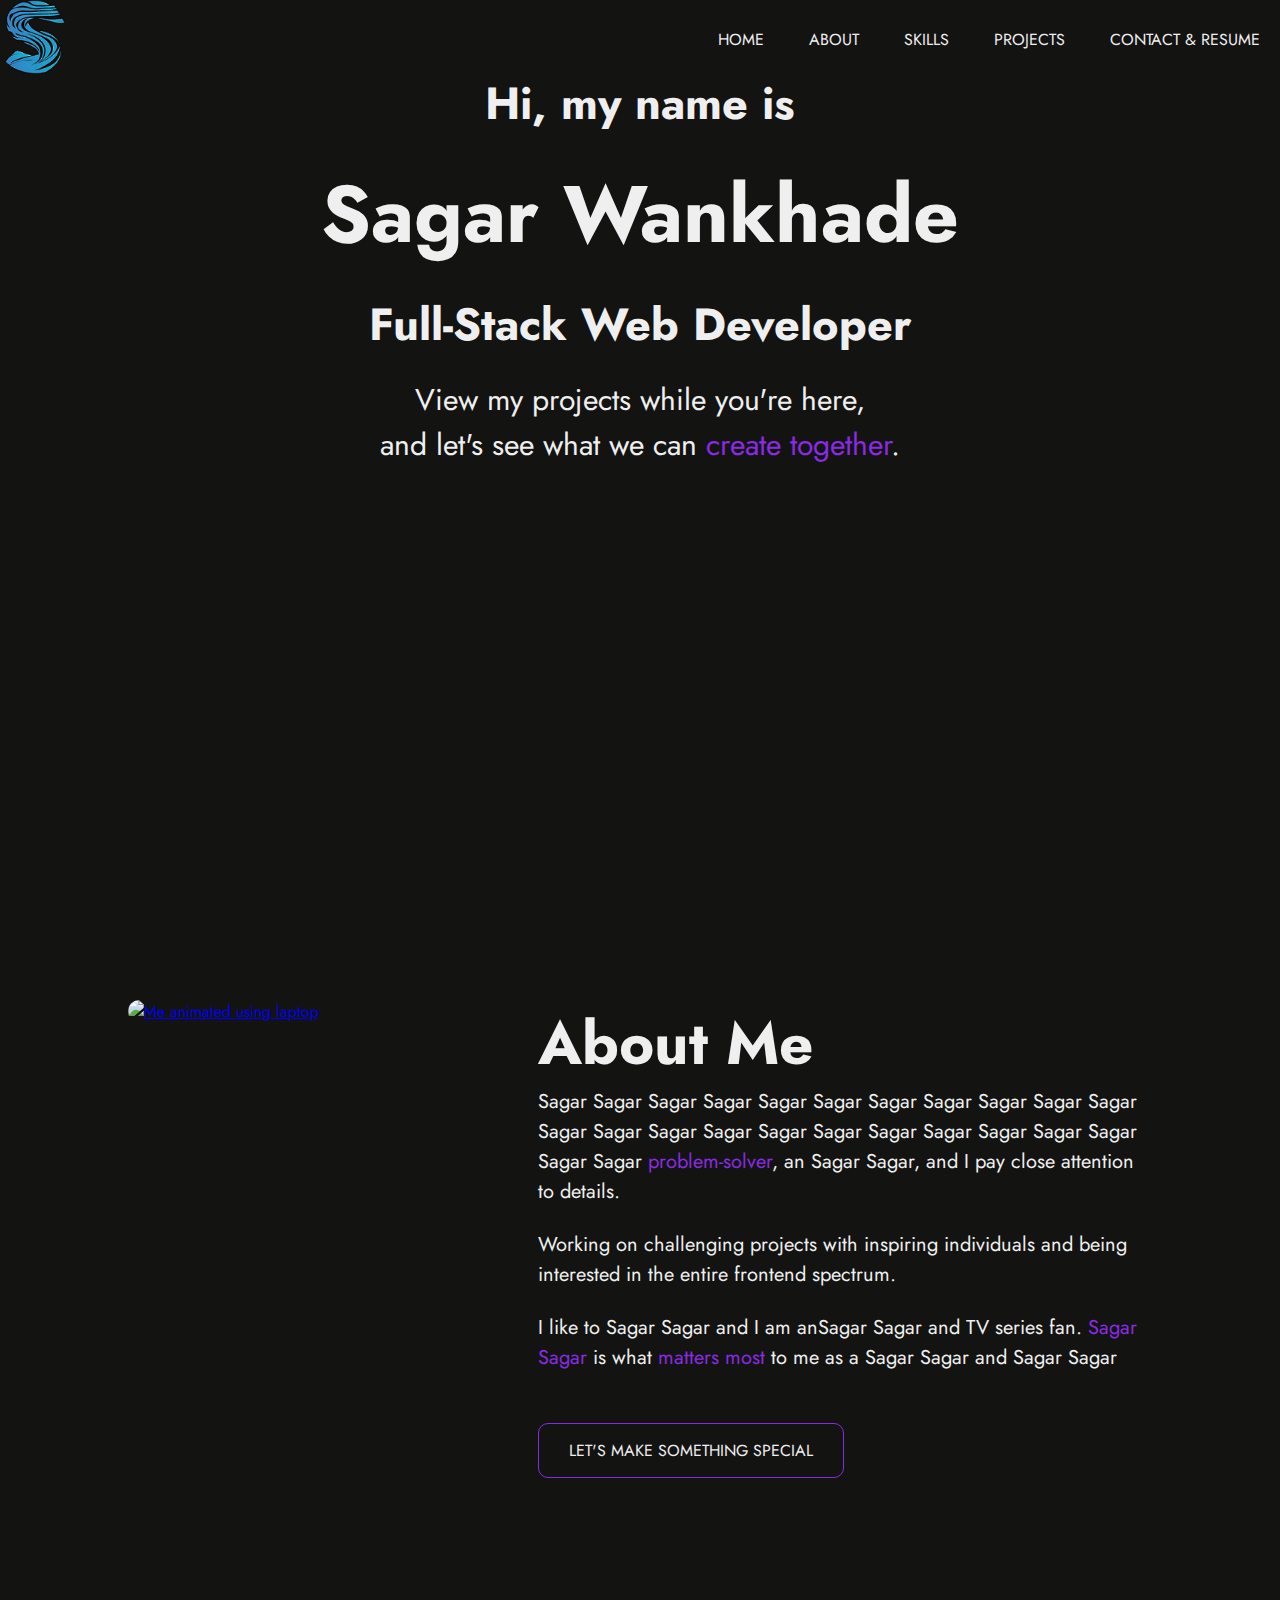
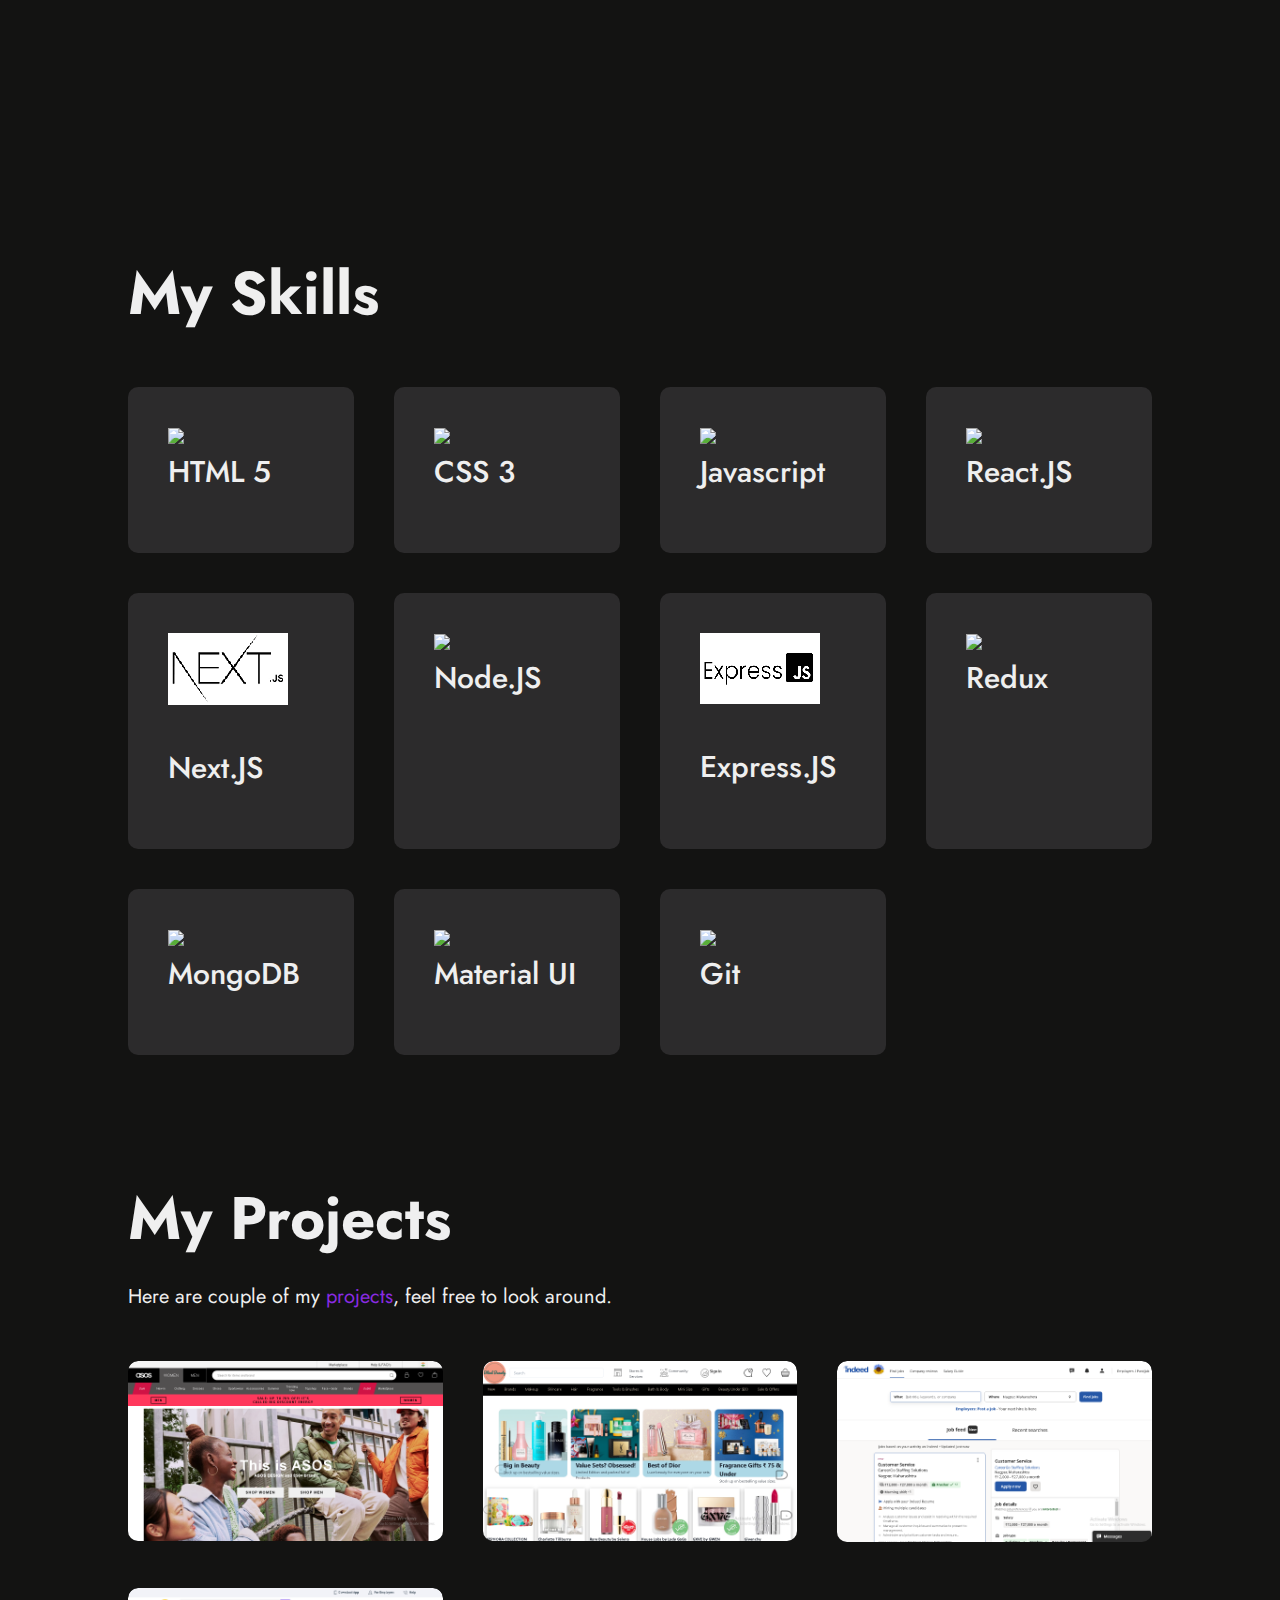
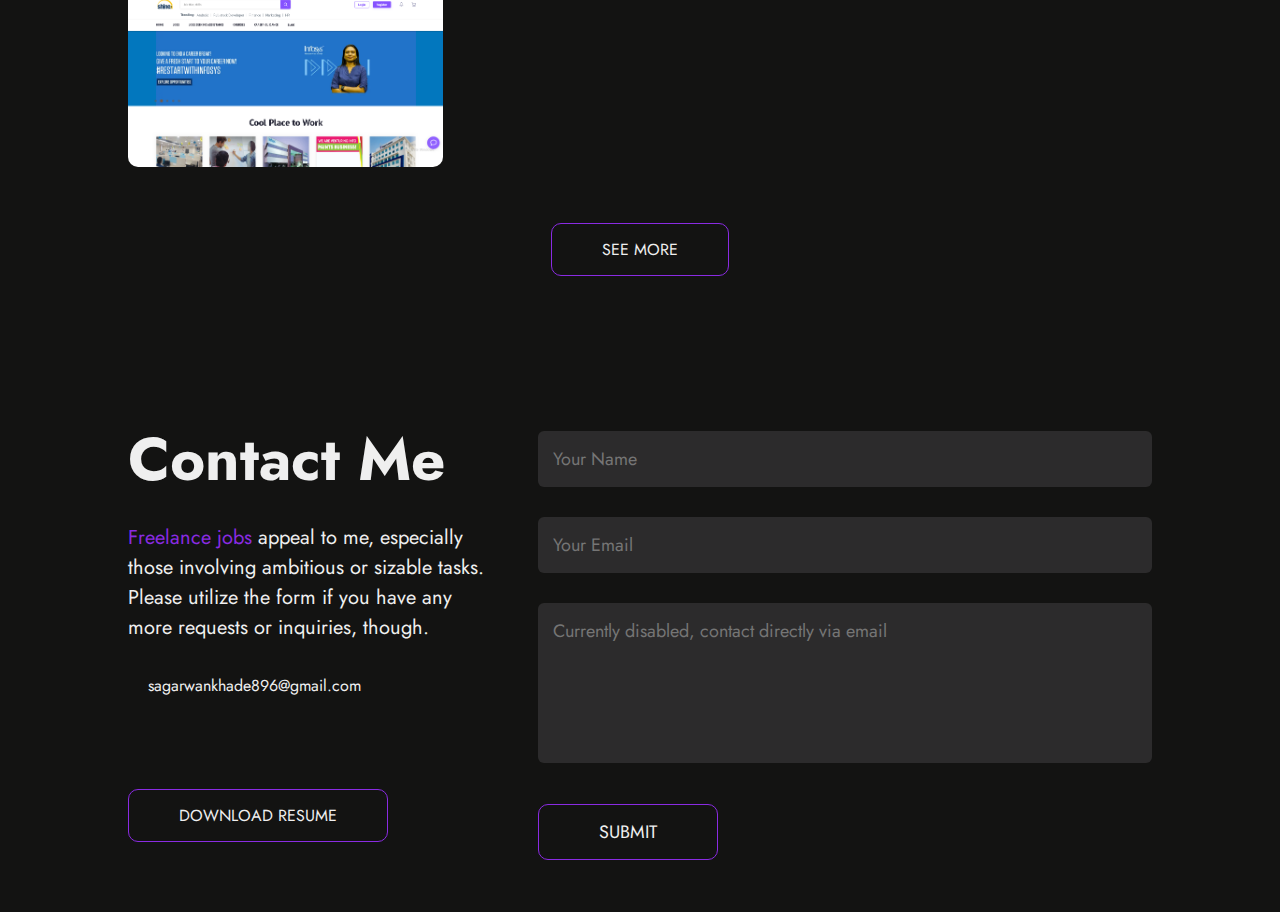
==== index.html @ 604989ca "C" ====
<!DOCTYPE html>
<html lang="en">
  <head>
    <meta charset="UTF-8" />
    <meta http-equiv="X-UA-Compatible" content="IE=edge" />
    <meta name="viewport" content="width=device-width, initial-scale=1.0" />
    <title>Sagar</title>
    <!-- Font Awesome -->
    <script
      src="https://kit.fontawesome.com/44d9f098ed.js"
      crossorigin="anonymous"
    ></script>
    <!-- Google Fonts -->
    <link rel="preconnect" href="https://fonts.googleapis.com" />
    <link rel="preconnect" href="https://fonts.gstatic.com" crossorigin />
    <link
      href="https://fonts.googleapis.com/css2?family=Jost:wght@400;500;700&display=swap"
      rel="stylesheet"
    />
   

    <!-- CSS -->
    <link rel="stylesheet" href="style.css" />
    <link rel="icon" href="s__logo.png" type="image/png" />
  </head>
  <body>
    <header>
      <div class="contact__socials">
        
        <a href="https://github.com/sagar1079" target="_blank"
          ><i class="fa-brands fa-github"></i
        ></a>
        <a href="https://www.linkedin.com/in/sagar-wankhade-171274210/" target="_blank"
          ><i class="fa-brands fa-linkedin"></i
        ></a>
        <a
          class="contact__email"
          href="mailto:sagarwankhade896@gmail.com"
          target="_blank"
          ><i class="fa-regular fa-envelope"></i
        ></a>
        <!-- <i id="light" class="fa-regular fa-lightbulb"></i> -->
      </div>
      <div class="container">
        <nav>
          <!-- <a class="logo" href=""><span>Dani</span>jel S.</a> -->
          <a class="logo" href="#"
            ><img class="slidein" src="s__logo.png" alt="logo"
          /></a>
          <ul id="sideMenu">
            <li><a href="#">Home</a></li>
            <li><a href="#about">About</a></li>
            <li><a href="#services">Skills</a></li>
            <li><a href="#portfolio">Projects</a></li>
            <li><a href="#contact">Contact & Resume</a></li>
            <i class="fa-solid fa-xmark" onclick="closeMenu()"></i>
          </ul>
          <i class="fa-solid fa-bars" onclick="openMenu()"></i>
        </nav>
        <div id="nameSagar" class="header__info">
          <!-- <i class="fa-solid fa-code"></i> -->
          <h2>
            Hi, my name is <br />
            <h1>Sagar Wankhade</h1>
          </h2>

          <h2 class="slide_text">Full-Stack Web Developer</h2>
          <p>
            View my projects while you're here, <br />
            and let's see what we can <span>create together</span>.
          </p>
          <a class="header__arrow" href="#about"
            ><i class="fa-sharp fa-solid fa-angles-down"></i
          ></a>
        </div>
      </div>
    </header>
    <!-- About Section -->
    <section id="about">
      <div class="container">
        <div class="row">
          <div class="about__col-1">
            <a href="#services">
              <img
                class="about__picture"
                src="https://avatars.githubusercontent.com/u/105979852?v=4"
                alt="Me animated using laptop"
            /></a>
          </div>
          <div class="about__col-2">
            <h2 class="about__title">About Me</h2>
            
            <p>
             Sagar Sagar Sagar Sagar Sagar Sagar Sagar Sagar Sagar Sagar
              Sagar Sagar Sagar Sagar Sagar Sagar Sagar Sagar Sagar Sagar
              Sagar Sagar Sagar Sagar
              <span>problem-solver</span>, an Sagar Sagar, and I pay
              close attention to details.
            </p>
            <br />
            <p>
              Working on challenging projects with inspiring individuals and
              being interested in the entire frontend spectrum.
            </p>
            <br />
            <p>
              I like to Sagar Sagar and I am anSagar Sagar and TV series fan.
              <span>Sagar Sagar</span> is what <span>matters most</span> to me as a
              Sagar Sagar and Sagar Sagar
            </p>

            <a href="#contact" class="portfolio__btn"
              >Let's Make Something Special</a
            >
          </div>
        </div>
      </div>
    </section>
    <!-- Services Section -->
    <section id="services">
      <div class="container">
        <h2 class="about__title">My Skills</h2>
        <div id="servicesDiv" class="services__list">
          
        </div>
      </div>
    </section>
    <!-- Portfolio Section -->
    <section id="portfolio">
      <div class="container">
        <h2 class="about__title">My Projects</h2>
        <p class="portfolio__info">
          Here are couple of my <span>projects</span>, feel free to
          look around.
        </p>
        <div class="portfolio__worklist">

          <div class="portfolio__worklist-work">
            <img src="asos.png" alt="Asos" />
            <div class="portfolio__worklist-layer">
              <h3>Asos Clone Project</h3>
              <p>An e-commerce clothing website.</p>
              <div style="display: flex;gap: 25px">
                <a href="https://github.com/Sagar1079/asos_project/" target="_blank"
                ><i class="fa-brands fa-github"></i
              ></a><a href="https://stirring-marzipan-5d4585.netlify.app/" target="_blank"
                ><i class="fa-solid fa-arrow-up-right-from-square"></i
              ></a>
            </div>  
            </div>
          </div>

          <div class="portfolio__worklist-work">
            <img src="blindBeauty.png" alt="Blind Beauty" />
            <div class="portfolio__worklist-layer">
              <h3>Blind Beauty Project</h3>
              <p>An e-commerce beauty and fashion website.</p>
              <div style="display: flex;gap: 25px">
                <a href="https://github.com/Sagar1079/legit-dust-8169" target="_blank"
                ><i class="fa-brands fa-github"></i
              ></a><a href="https://cute-clafoutis-8268f6.netlify.app/" target="_blank"
                ><i class="fa-solid fa-arrow-up-right-from-square"></i
              ></a>
            </div>  
            </div>
          </div>

          <div class="portfolio__worklist-work">
            <img src="indeed.png" alt="Indeed" />
            <div class="portfolio__worklist-layer">
              <h3>Hair Salon Project</h3>
              <p>Modern Hair Salon website.</p>
              <div style="display: flex;gap: 25px">
                <a href="https://github.com/Sagar1079/right-chickens-9363" target="_blank"
                ><i class="fa-brands fa-github"></i
              ></a><a href="https://strong-rolypoly-7a7c64.netlify.app" target="_blank"
                ><i class="fa-solid fa-arrow-up-right-from-square"></i
              ></a>
            </div>  
            </div>
          </div>

          <div class="portfolio__worklist-work">
            <img src="shine.png" alt="Shine" />
            <div class="portfolio__worklist-layer">
              <h3>Shine Clone Project</h3>
              <p>Online Job and Recruitment Portal</p>
              <div style="display: flex;gap: 25px">
                <a href="https://github.com/Sagar1079/massive-things-7112" target="_blank"
                ><i class="fa-brands fa-github"></i
              ></a><a href="https://bright-manatee-d1b8be.netlify.app" target="_blank"
                ><i class="fa-solid fa-arrow-up-right-from-square"></i
              ></a>
            </div>  
            </div>
          </div>
      </div>
      <a
          href="https://github.com/sagar1079"
          class="portfolio__btn"
          target="_blank"
          >See More</a
        >
    </section>
    <!-- Contact Section -->
    <section id="contact">
      <div class="container">
        <div class="row">
          <div class="contact__left">
            <h2 class="about__title">Contact Me</h2>
            <p>
              <span>Freelance jobs</span> appeal to me, especially those
              involving ambitious or sizable tasks. Please utilize the form if
              you have any more requests or inquiries, though.
            </p>
            <a
              class="contact__email"
              href="mailto:sagarwankhade896@gmail.com"
              target="_blank"
              ><i class="fa-regular fa-envelope"></i>sagarwankhade896@gmail.com</a
            >
            <div class="contact__socials">
              <a href="https://github.com/sagar1079" target="_blank"
                ><i class="fa-brands fa-github"></i
              ></a>
              <a href="https://www.linkedin.com/in/sagar-wankhade-171274210" target="_blank"
                ><i class="fa-brands fa-linkedin"></i
              ></a>
            </div>
            <a
              href="Sagar_Wankhade_Resume.pdf"
              target="_blank"
              download="Sagar_Wankhade_Resume.pdf"
              class="portfolio__btn contact__btn"
              >Download Resume</a
            >
          </div>
          <div class="contact__right">
            <form name="submit-to-google-sheet">
              <input type="text" name="Name" placeholder="Your Name" required />
              <input
                type="email"
                name="Email"
                placeholder="Your Email"
                required
              />
              <textarea
                disabled
                name="Message"
                cols="20"
                rows="5"
                placeholder="Currently disabled, contact directly via email"
              ></textarea>
              <button type="submit" class="portfolio__btn contact__btn">
                Submit
              </button>
            </form>
            <span id="msg"></span>
          </div>
        </div>
      </div>
    </section>
    
  </body>
  <script src="main.js"></script>
  <!-- Form Script -->
</html>
---- style.css ----
* {
    margin: 0;
    padding: 0;
    box-sizing: border-box;
    font-family: "Jost", sans-serif;
  }
  html {
    scroll-behavior: smooth;
  }
  body {
    background: #131312;
    color: #efefef;
  }
  .container {
    padding: 20px 10%;
  }
  /* HEADER */
  header {
    width: 100%;
    height: 100vh;
  }
  /* Animations */
  .slidein {
    animation: animating-logo 2s ease-out forwards;
  }
  @keyframes animating-logo {
    from {
      transform: translateX(-400px);
      opacity: 0;
    }
    to {
      transform: translateX(0);
      opacity: 1;
    }
  }
  /* .slide_text {
    animation: animating-text 2s ease-out forwards;
  }
  @keyframes animating-text {
    from {
      transform: translateX(300px);
      opacity: 0;
    }
    to {
      transform: translateX(0);
      opacity: 1;
    }
  } */
  
  .slide_text {
    animation: fadeIn 5s;
  }
  @keyframes fadeIn {
    0% {
      opacity: 0;
    }
    100% {
      opacity: 1;
    }
  }
  /* End of Animations */
  nav {
    display: flex;
    align-items: center;
    justify-content: space-between;
    flex-wrap: wrap;
  
    position: fixed;
    padding-left: 5px;
    top: 0;
    left: 0;
    right: 0;
    z-index: 9999;
    background-color: #131312;
    width: 100%;
  }
  nav img {
    width: 60px;
  }
  nav span {
    color: #8a2be2;
  }
  nav ul li {
    display: inline-block;
    list-style: none;
    margin: 10px 20px;
  }
  nav ul li a {
    color: #efefef;
    text-decoration: none;
    font-size: 16px;
    text-transform: uppercase;
    position: relative;
    transition: all ease-in-out 0.6s;
  }
  nav ul li a:hover {
    color: #8a2be2;
  }
  nav ul li a::after {
    content: "";
    width: 0;
    height: 3px;
    background-color: #8a2be2;
    position: absolute;
    left: 0;
    bottom: -6px;
    transition: all ease-in-out 0.6s;
  }
  nav ul li a:hover::after {
    width: 100%;
    transition: all ease-in-out 0.6s;
  }
  .header__info {
    margin-top: 5%;
    font-size: 30px;
    text-align: center;
  }
  .header__info h1 {
    font-size: 80px;
  }
  .header__info h1,
  h2 {
    margin-bottom: 20px;
  }
  .header__info span {
    color: #8a2be2;
  }
  .header__info p {
    line-height: 150%;
  }
  .header__info i {
    font-size: 70px;
    color: #8a2be2;
    margin-bottom: 40px;
  }
  .header__info .fa-sharp {
    margin-top: 60px;
    font-size: 80px;
    color: #efefef;
  }
  header .contact__socials {
    float: left;
    position: fixed;
    font-size: 26px;
    display: flex;
    flex-direction: column;
    align-items: center;
    justify-content: center;
    margin: 22% 10px;
    transition: all ease-in-out 0.5s;
    transform: 0.5s;
  }
  header .contact__socials a {
    transform: 0.5s;
    transition: all ease-in-out 0.5s;
  }
  header .contact__socials i {
    color: #efefef;
    margin-bottom: 10px;
    transform: 0.5s;
    transition: all ease-in-out 0.5s;
  }
  header .contact__socials i:hover {
    color: #8a2be2;
    transform: 0.6s;
    transition: all ease-in-out 0.5s;
  }
  /* About Section */
  .about__title {
    color: #efefef;
    position: relative;
    text-decoration: none;
    cursor: pointer;
    display: inline;
  }
  .about__title::before {
    background: #8a2be2;
    content: "";
    inset: 0;
    position: absolute;
    transform: scaleX(0);
    transform-origin: right;
    transition: transform 0.5s ease-in-out;
    z-index: -1;
  }
  .about__title:hover::before {
    transform: scaleX(1);
    transform-origin: left;
  }
  #about {
    padding: 80px 0;
    color: #efefef;
    height: 100vh;
  }
  #about span {
    color: #8a2be2;
  }
  .row {
    display: flex;
    justify-content: space-between;
    flex-wrap: wrap;
  }
  .about__col-1 {
    flex-basis: 35%;
  }
  .about__col-2 {
    flex-basis: 60%;
  }
  .about__picture {
    width: 100%;
    border-radius: 40px;
    cursor: pointer;
    transition: transform ease-in-out 1s;
  }
  .about__picture:hover {
    transform: rotate(0.015turn);
    transition: transform ease-in-out 1s;
  }
  .about__title {
    font-size: 60px;
    font-weight: 700;
    margin-bottom: 40px;
  }
  #about h3 {
    font-size: 40px;
    margin-bottom: 40px;
  }
  #about p {
    font-size: 20px;
    line-height: 150%;
  }
  .about__tab-titles {
    display: flex;
    margin: 20px 0 40px;
  }
  .about__tab-contents ul li {
    list-style: none;
    margin: 10px 0;
  }
  .about__tab-contents span {
    color: #8a2be2;
    font-size: 14px;
  }
  .about__tab-contents {
    display: none;
  }
  .about__tab-contents.active-tab {
    display: block;
  }
  #about .portfolio__btn {
    float: left;
    padding: 15px 30px;
  }
  /* My Service Section */
  #services {
    padding: 30px 0;
  }
  .services__list {
    display: grid;
    grid-template-columns: repeat(auto-fit, minmax(200px, 1fr));
    gap: 40px;
    margin-top: 50px;
  }
  .services__list div {
    background-color: #2c2b2c;
    padding: 40px;
    font-size: 16px;
    font-weight: 400;
    border-radius: 10px;
    transition: background 0.5s, transform 0.5s;
    transition: all ease-in-out 0.6s;
    cursor: pointer;
  }
  .services__list h3 {
    font-size: 30px;
    font-weight: 500;
    margin-bottom: 20px;
  }
  .services__list div a {
    text-decoration: none;
    color: #efefef;
    font-size: 12px;
    margin-top: 20px;
    display: inline-block;
    border-bottom: 1px solid #efefef;
  }
  .services__list div:hover {
    background: #8a2be2;
    transform: translateY(-10px);
    transition: all ease-in-out 0.6s;
  }
  .services__list p {
    line-height: 150%;
  }
  .services__list i {
    font-size: 50px;
    margin-bottom: 20px;
  }
  /* Portfolio Section */
  #portfolio {
    padding: 50px 0;
  }
  #portfolio span {
    color: #8a2be2;
  }
  .portfolio__worklist {
    display: grid;
    grid-template-columns: repeat(auto-fit, minmax(250px, 1fr));
    gap: 40px;
    margin-top: 50px;
  }
  .portfolio__worklist-work {
    border-radius: 10px;
    position: relative;
    overflow: hidden;
  }
  .portfolio__info {
    font-size: 20px;
    margin-top: 20px;
  }
  .portfolio__worklist-work img {
    width: 100%;
    border-radius: 10px;
    display: inline-block;
    transition: all ease-in-out 0.5s;
  }
  .portfolio__worklist-work:hover img {
    transform: scale(1.2);
    transition: all ease-in-out 0.5s;
  }
  .portfolio__worklist-layer {
    width: 100%;
    height: 0%;
    background-color: rgba(44, 43, 44, 0.8);
    /* background-color: #892be24e; */
    border-radius: 10px;
    position: absolute;
    left: 0;
    bottom: 0;
    overflow: hidden;
    display: flex;
    align-items: center;
    justify-content: center;
    flex-direction: column;
    padding: 0 40px;
    text-align: center;
    font-size: 14px;
    transition: all ease-in-out 0.5s;
  }
  .portfolio__worklist-layer h3 {
    font-weight: 500;
    margin-bottom: 20px;
  }
  .portfolio__worklist-layer a {
    margin-top: 40px;
    color: #8a2be2;
    text-decoration: none;
    font-size: 18px;
    background-color: #efefef;
    width: 50px;
    height: 50px;
    border-radius: 50%;
  }
  .portfolio__worklist-layer i {
    font-size: 20px;
    margin: 15px auto;
  }
  .portfolio__worklist-work:hover .portfolio__worklist-layer {
    height: 100%;
    transition: 1s;
  }
  .portfolio__btn {
    display: block;
    margin: 50px auto;
    width: fit-content;
    border: 1px solid #8a2be2;
    padding: 14px 50px;
    border-radius: 10px;
    text-decoration: none;
    color: #efefef;
    text-transform: uppercase;
    transition: all ease-in-out 0.5s;
  }
  .portfolio__btn:hover {
    background-color: #8a2be2;
    transition: all ease-in-out 0.5s;
  }
  /* Contact Section */
  #contact span {
    color: #8a2be2;
  }
  .contact__left {
    flex-basis: 35%;
  }
  .contact__right {
    flex-basis: 60%;
  }
  .contact__socials a:hover {
    transform: translateY(-5px);
    transition: transform 0.5s;
  }
  .contact__email {
    color: #efefef;
    text-decoration: none;
  }
  #contact p {
    line-height: 150%;
    font-size: 20px;
    margin: 20px 0;
  }
  #contact i {
    margin-top: 20px;
    margin-right: 20px;
    color: #efefef;
    font-size: 26px;
    transition: transform 0.6s;
  }
  #contact i:hover {
    color: #8a2be2;
    transform: translateY(-5px);
    transition: transform 0.6s;
  }
  .portfolio__btn.contact__btn {
    display: inline-block;
    background: #131312;
    transition: all ease-in-out 0.5s;
  }
  .portfolio__btn.contact__btn:hover {
    background-color: #8a2be2;
    color: #efefef;
    /* transform: translateY(-1px); */
    transition: all ease-in-out 0.5s;
  }
  .contact__right form {
    width: 100%;
  }
  form input,
  form textarea {
    width: 100%;
    border: 0;
    outline: none;
    background-color: #2c2b2c;
    padding: 15px;
    margin: 15px 0;
    color: #efefef;
    font-size: 18px;
    border-radius: 6px;
    resize: none;
  }
  form .contact__btn {
    padding: 14px 60px;
    font-size: 18px;
    margin-top: 20px;
    cursor: pointer;
  }
  
  /* FOOTER */
  footer {
    width: 100%;
    margin-top: 40px;
    text-align: center;
    background-color: #2c2b2c;
  }
  footer a {
    color: #efefef;
    text-decoration: none;
    font-weight: 500;
  }
  #msg {
    color: #61b752;
    margin-top: -40px;
    display: block;
  }
  /* MEDIA QUERIES */
  /* Small Screens */
  nav .fa-solid {
    display: none;
    cursor: pointer;
  }
  
  @media only screen and (max-width: 769px) {
    .express-next{ margin-top: -25px}
    #nameSagar{
      margin-top: 60px;
    }
    #nameSagar h1{
      font-size: 76px;
    }
    #nameSagar h2{
      font-size: 45px;
    }
    #about {
      margin-top: 140px;
      margin-bottom: 150px;
  }
  nav { padding-left:40px ;}
  
  .services__list {
    grid-template-columns: repeat(4, 1fr);
    gap: 5px;
  }
  .services__list div{
    width: 160px;
    height: 170px;
    font-size: 16px;
    text-align: center;
    justify-content: center;
    padding: 0px;
  }
  }
  
  @media only screen and (max-width: 426px) {
    #nameSagar h1{font-size: 40px;}
    #nameSagar h2{font-size: 21px;}
    nav {
      padding-left: 20px;
      padding-right: 20px;
    }
    nav .fa-solid {
      display: block;
      font-size: 18px;
    }
    .header__info {
      margin-top: 100px;
      font-size: 20px;
    }
    .header__info i {
      font-size: 34px;
    }
    .header__info .header__arrow i {
      font-size: 34px;
    }
    header .contact__socials {
      margin-bottom: 5px;
    }
    header .contact__socials i {
      font-size: 16px;
      margin-bottom: 5px;
    }
    header {
      height: 100vh;
    }
    .header__info h1 {
      font-size: 36px;
    }
    .header__info h2 {
      font-size: 22px;
    }
    .header__info p {
      font-size: 18px;
    }
    nav img {
      height: 60px;
      width: 60px;
    }
    nav ul {
      background-color: #892be2;
      position: fixed;
      top: 0;
      right: -120px;
      width: 120px;
      height: 100vh;
      padding-top: 30px;
      z-index: 2;
      transition: right 0.5s;
    }
    nav ul li {
      display: block;
      margin: 20px 20px;
    }
    nav ul .fa-solid {
      position: absolute;
      top: 10px;
      left: 20px;
      cursor: pointer;
    }
    /* Media Queries About */
    #about {
      padding: 10px;
      margin-top: -110px;
    }
    #about .portfolio__btn {
      padding: 10px 10px;
    }
    .about__picture {
      /* width: 100%; */
      margin-bottom: 30px;
    }
    .about__col-1,
    .about__col-2 {
      flex-basis: 100%;
    }
    .about__title {
      font-size: 30px;
    }
    #about h3 {
      font-size: 22px;
    }
    #about p {
      font-size: 20px;
    }
    .contact__left,
    .contact__right {
      flex-basis: 100%;
    }
    #services {
      margin-top: 550px;
      margin-bottom: -100px;
    }
    .services__list {
      grid-template-columns: repeat(4, 1fr);
      gap: 10px;
      
    }
    .services__list div{
     
      text-align: center;
      justify-content: center;
      width: 75px;
      padding: 0%;
      height: 100px;
    }
    .services__list div img{
      width: 50px;
    }
    .services__list div h3{
      font-size: 13px;
    }
  
    .express-next{ margin-top: -20px}
  }
  
  @media only screen and (max-width: 376px) {
    #nameSagar h1{font-size: 37px;}
    #nameSagar h2{font-size: 21px;}
    #services {
      margin-top: 540px;
    }
    #servicesDiv{
      margin-bottom: 0px;
      margin-top: 10px;}
      .contact__left{
        margin-top: -100px;
      }
  }
  
  @media only screen and (max-width: 321px) {
    #nameSagar h1{font-size: 32px;}
    #nameSagar h2{font-size: 21px;}
    #footer{width: 100%;
      background-color: #2c2b2c;
    }
    #services {
      margin-top: 640px;
    }
    .services__list {
      grid-template-columns: repeat(4, 1fr);
      gap: 5px;
    }
   
  }
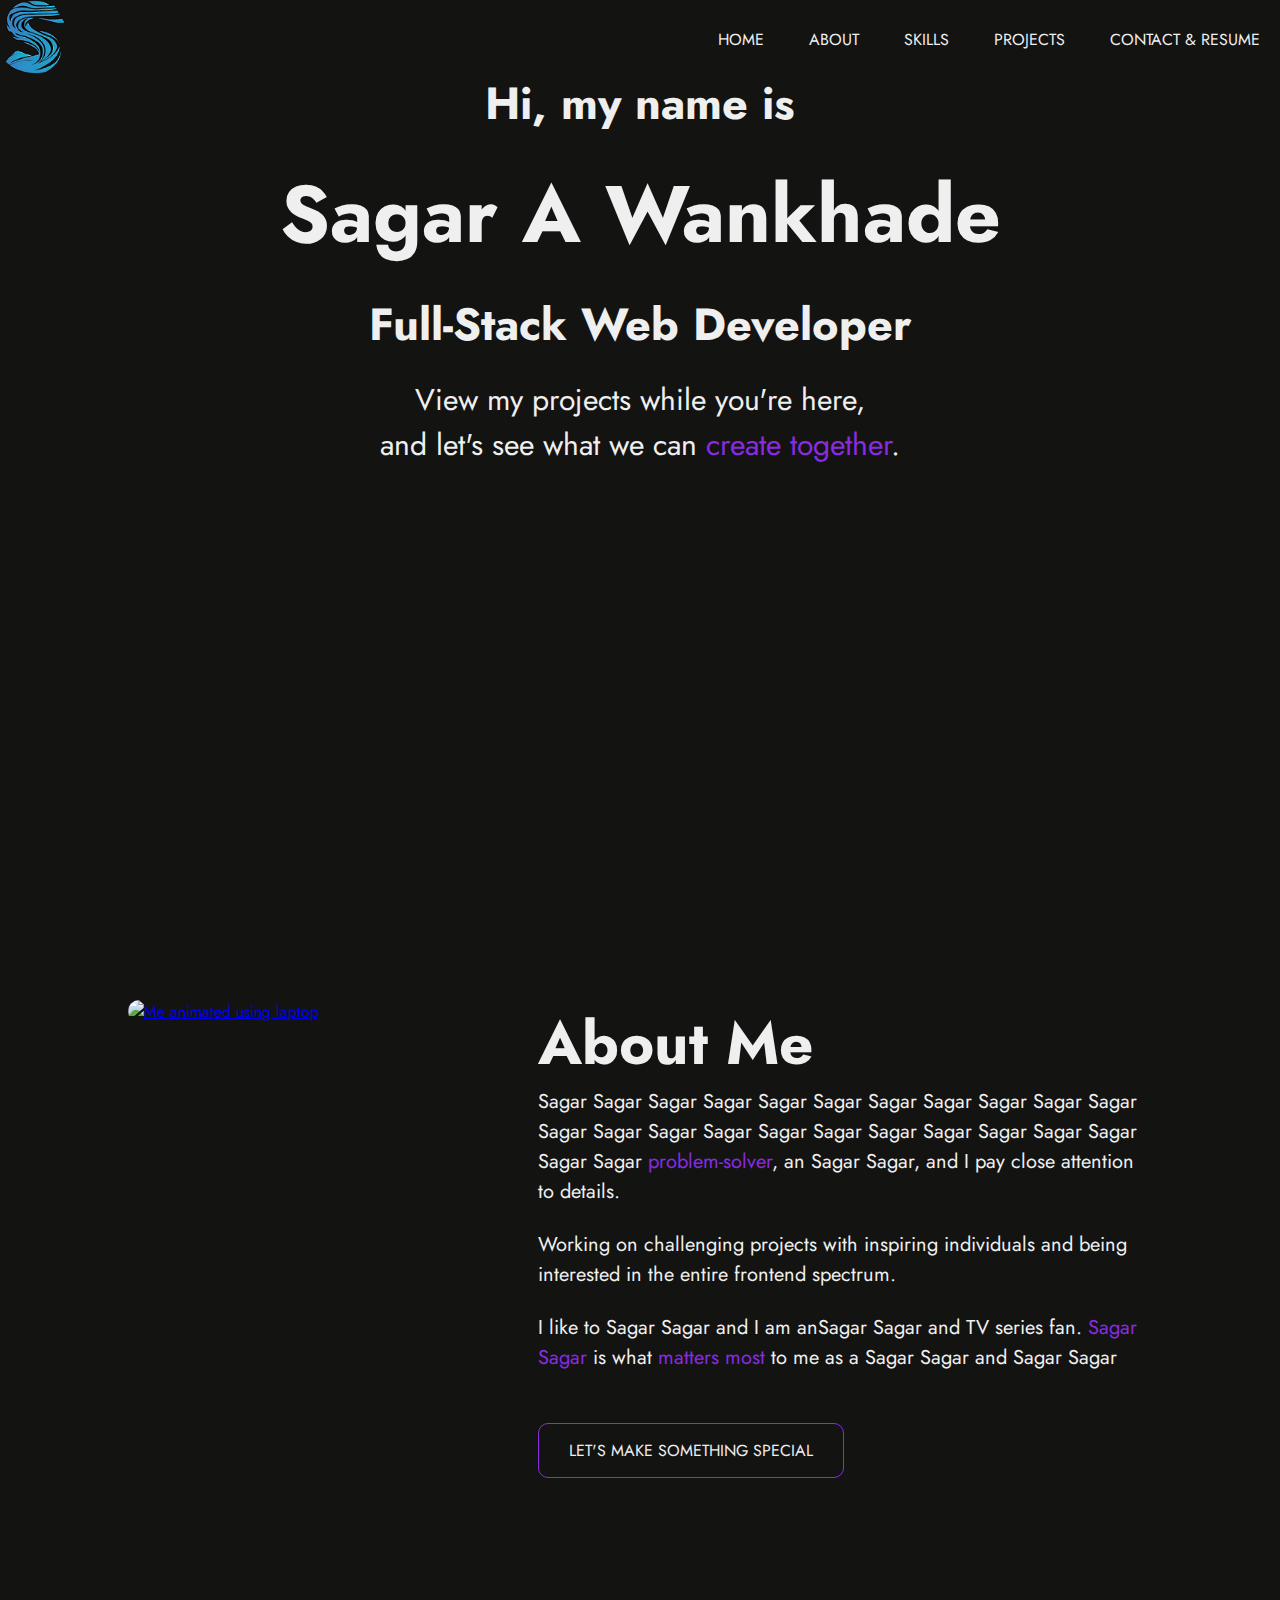
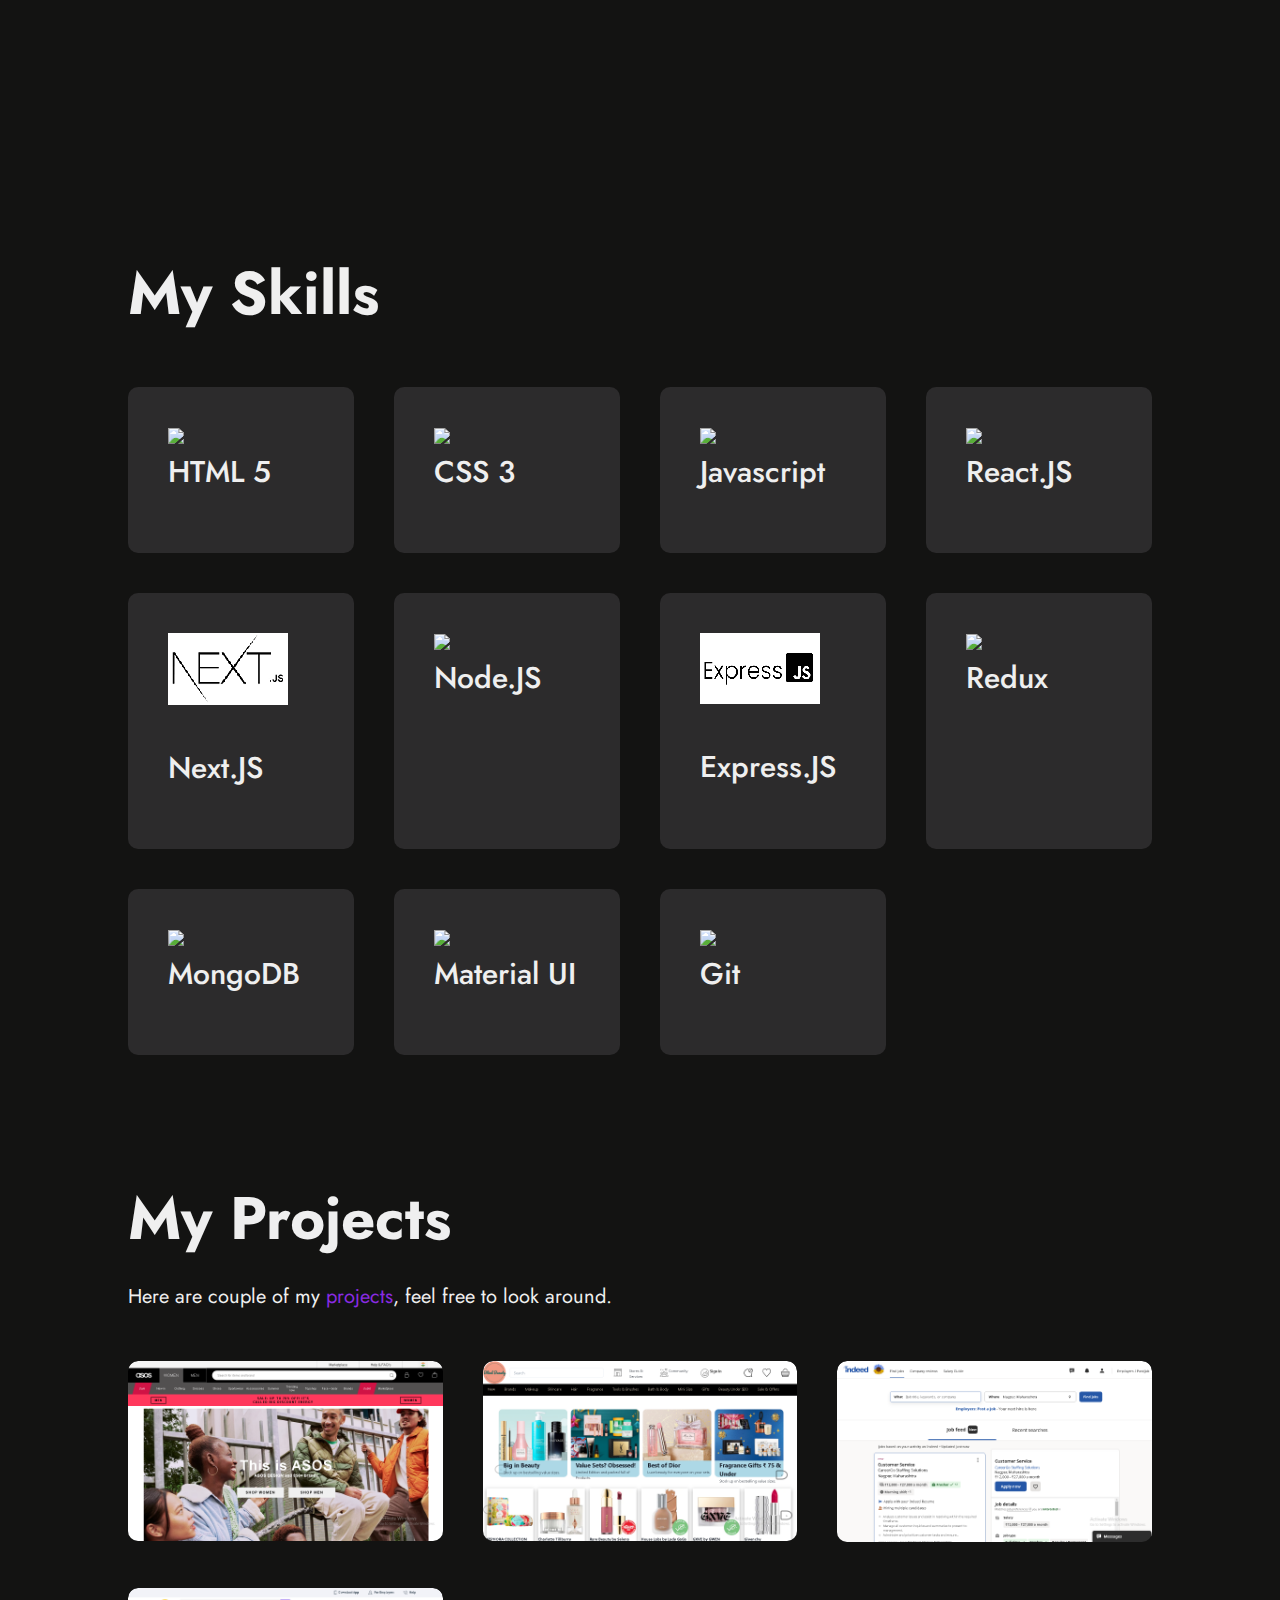
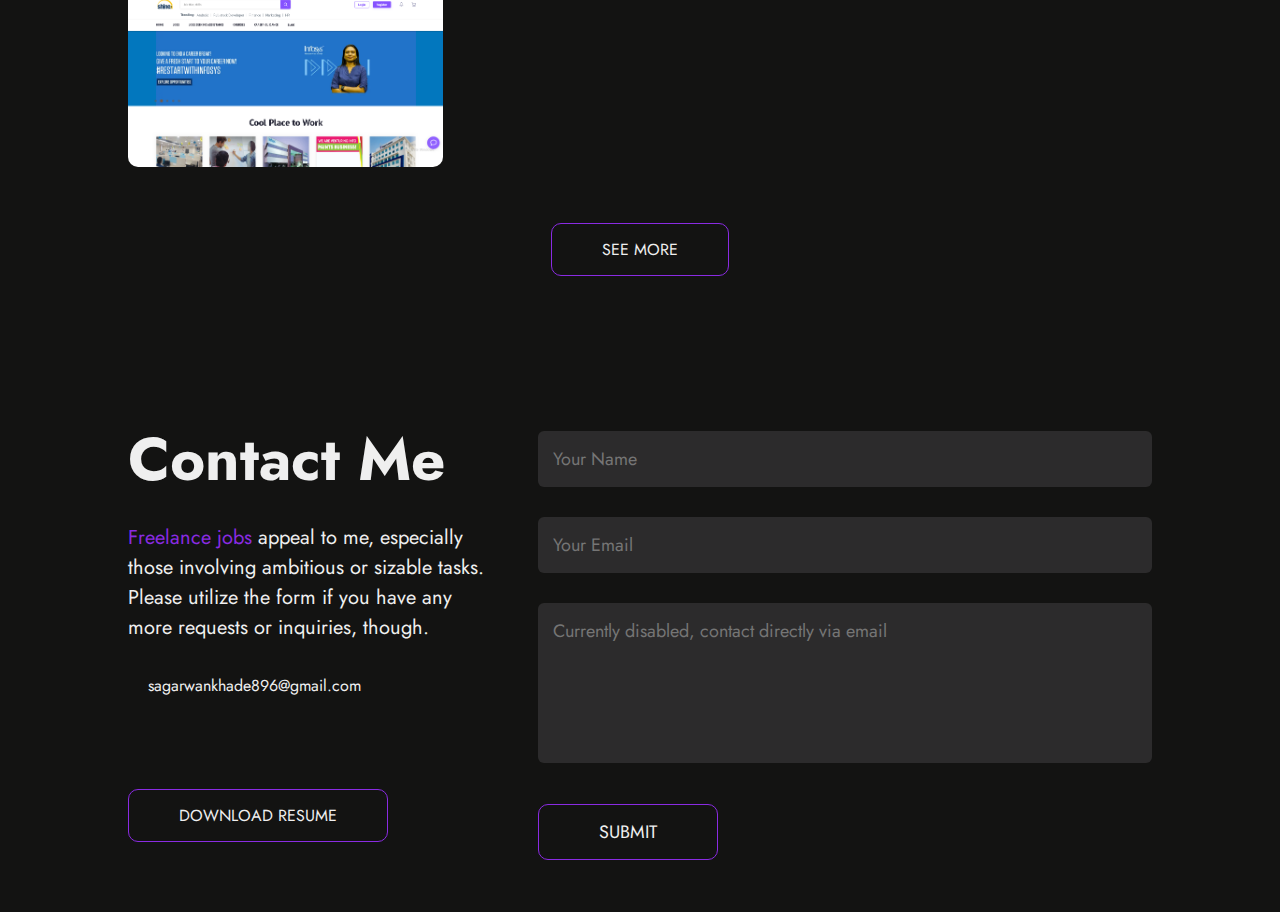
==== commit 9cf56f35: "Coded" ====
--- a/index.html
+++ b/index.html
@@ -61,7 +61,7 @@
           <!-- <i class="fa-solid fa-code"></i> -->
           <h2>
             Hi, my name is <br />
-            <h1>Sagar Wankhade</h1>
+            <h1>Sagar A Wankhade</h1>
           </h2>
 
           <h2 class="slide_text">Full-Stack Web Developer</h2>
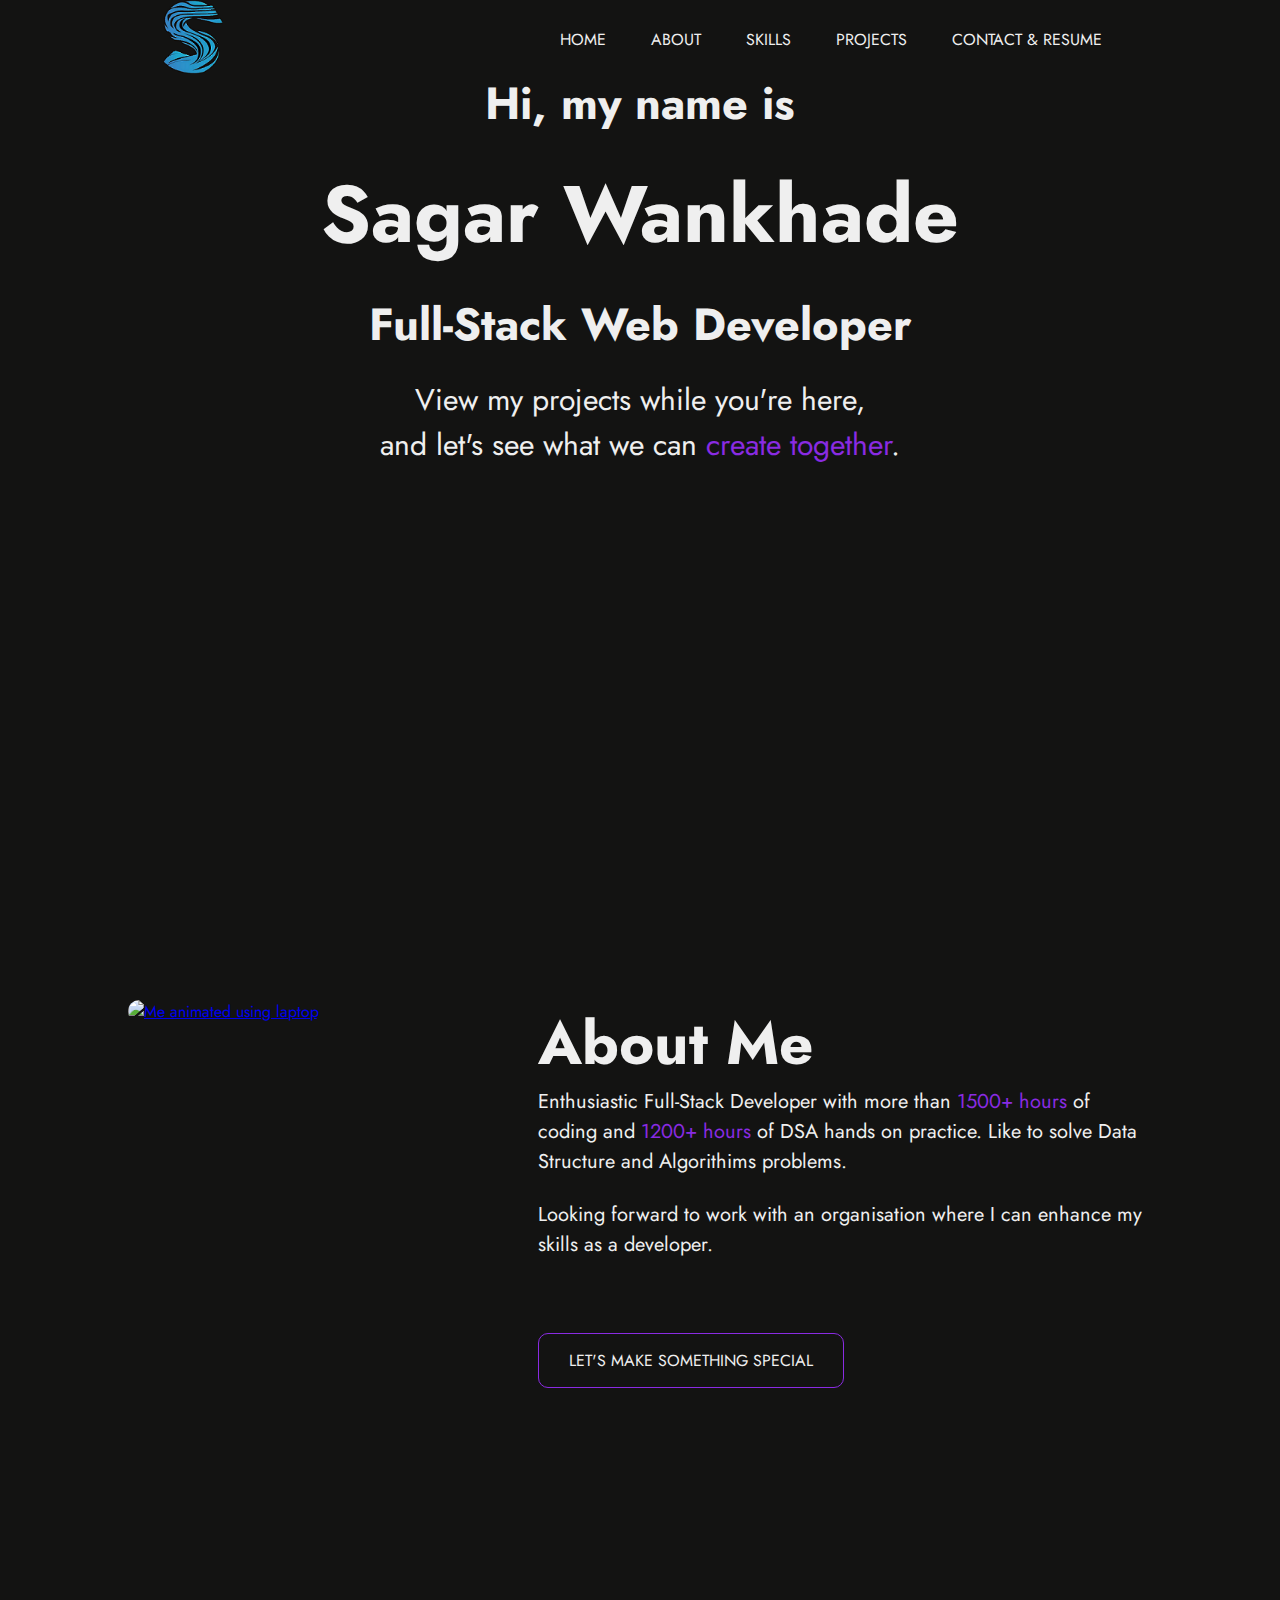
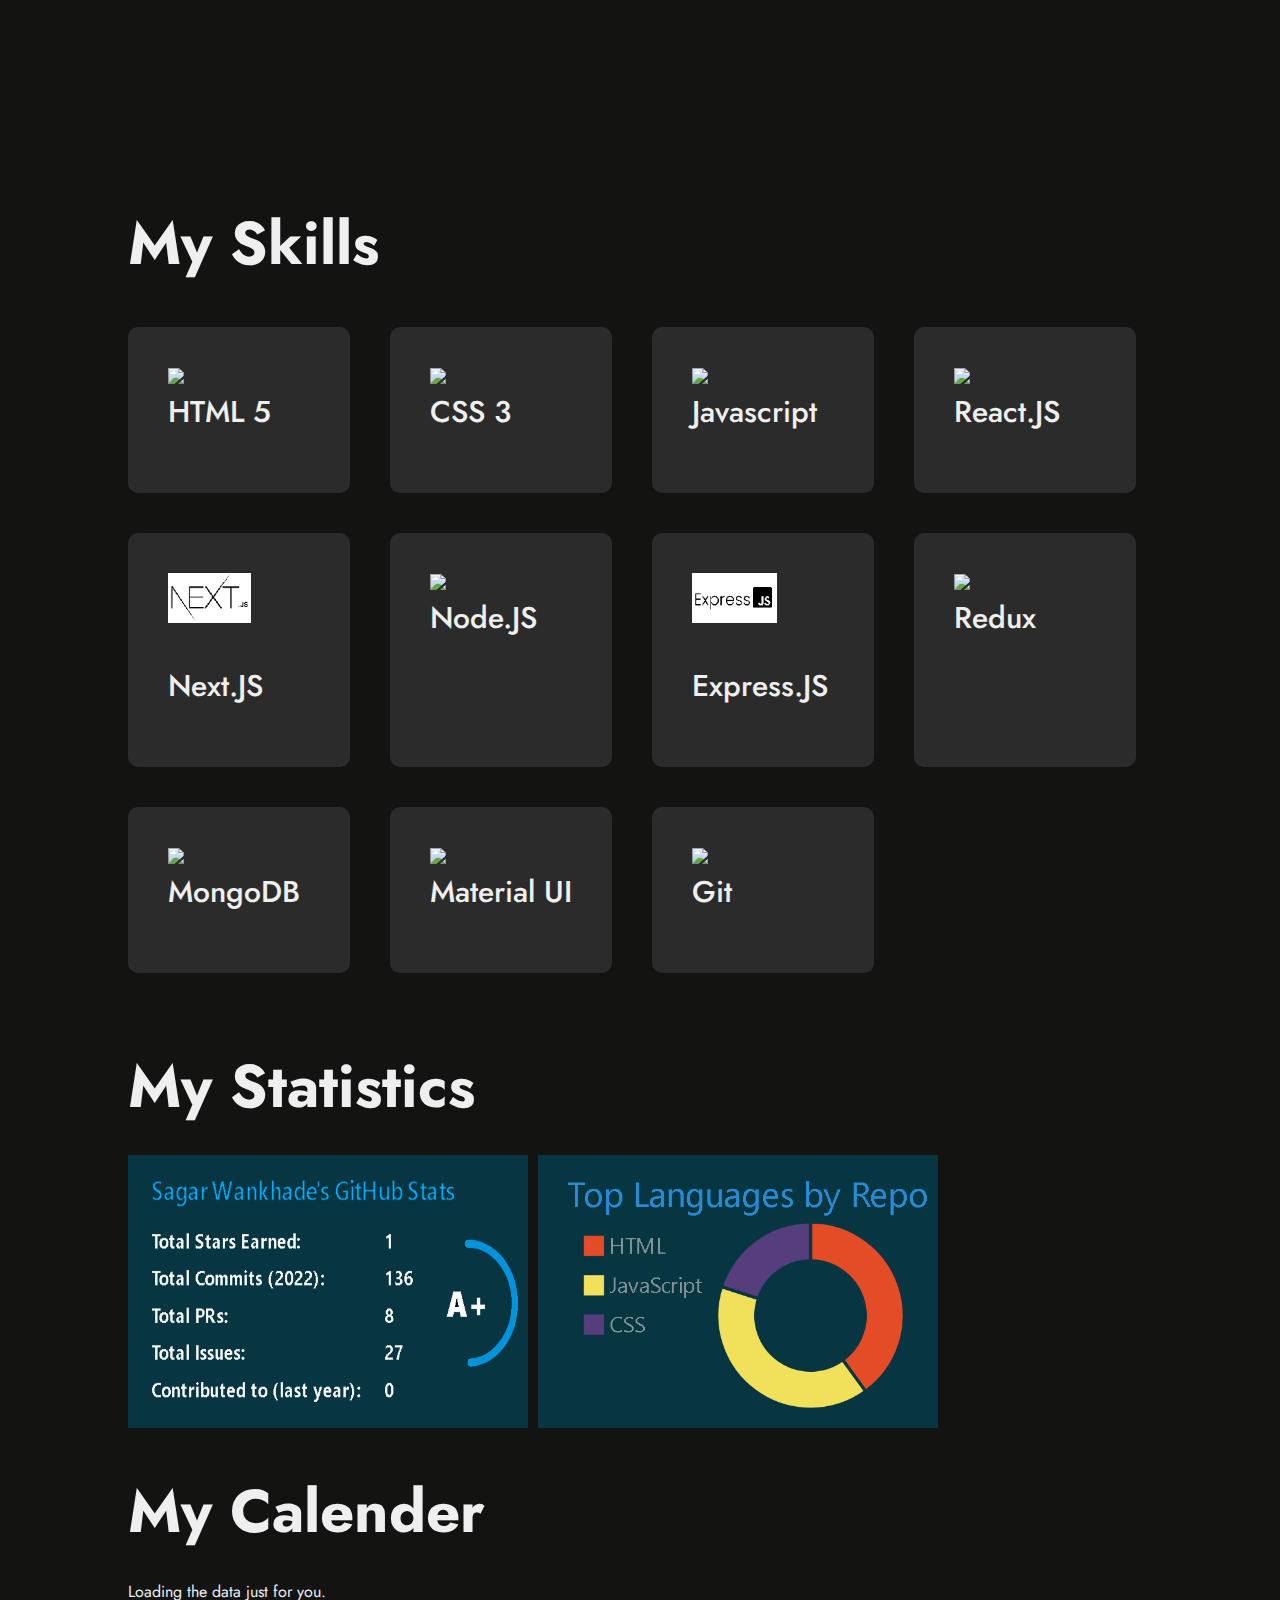
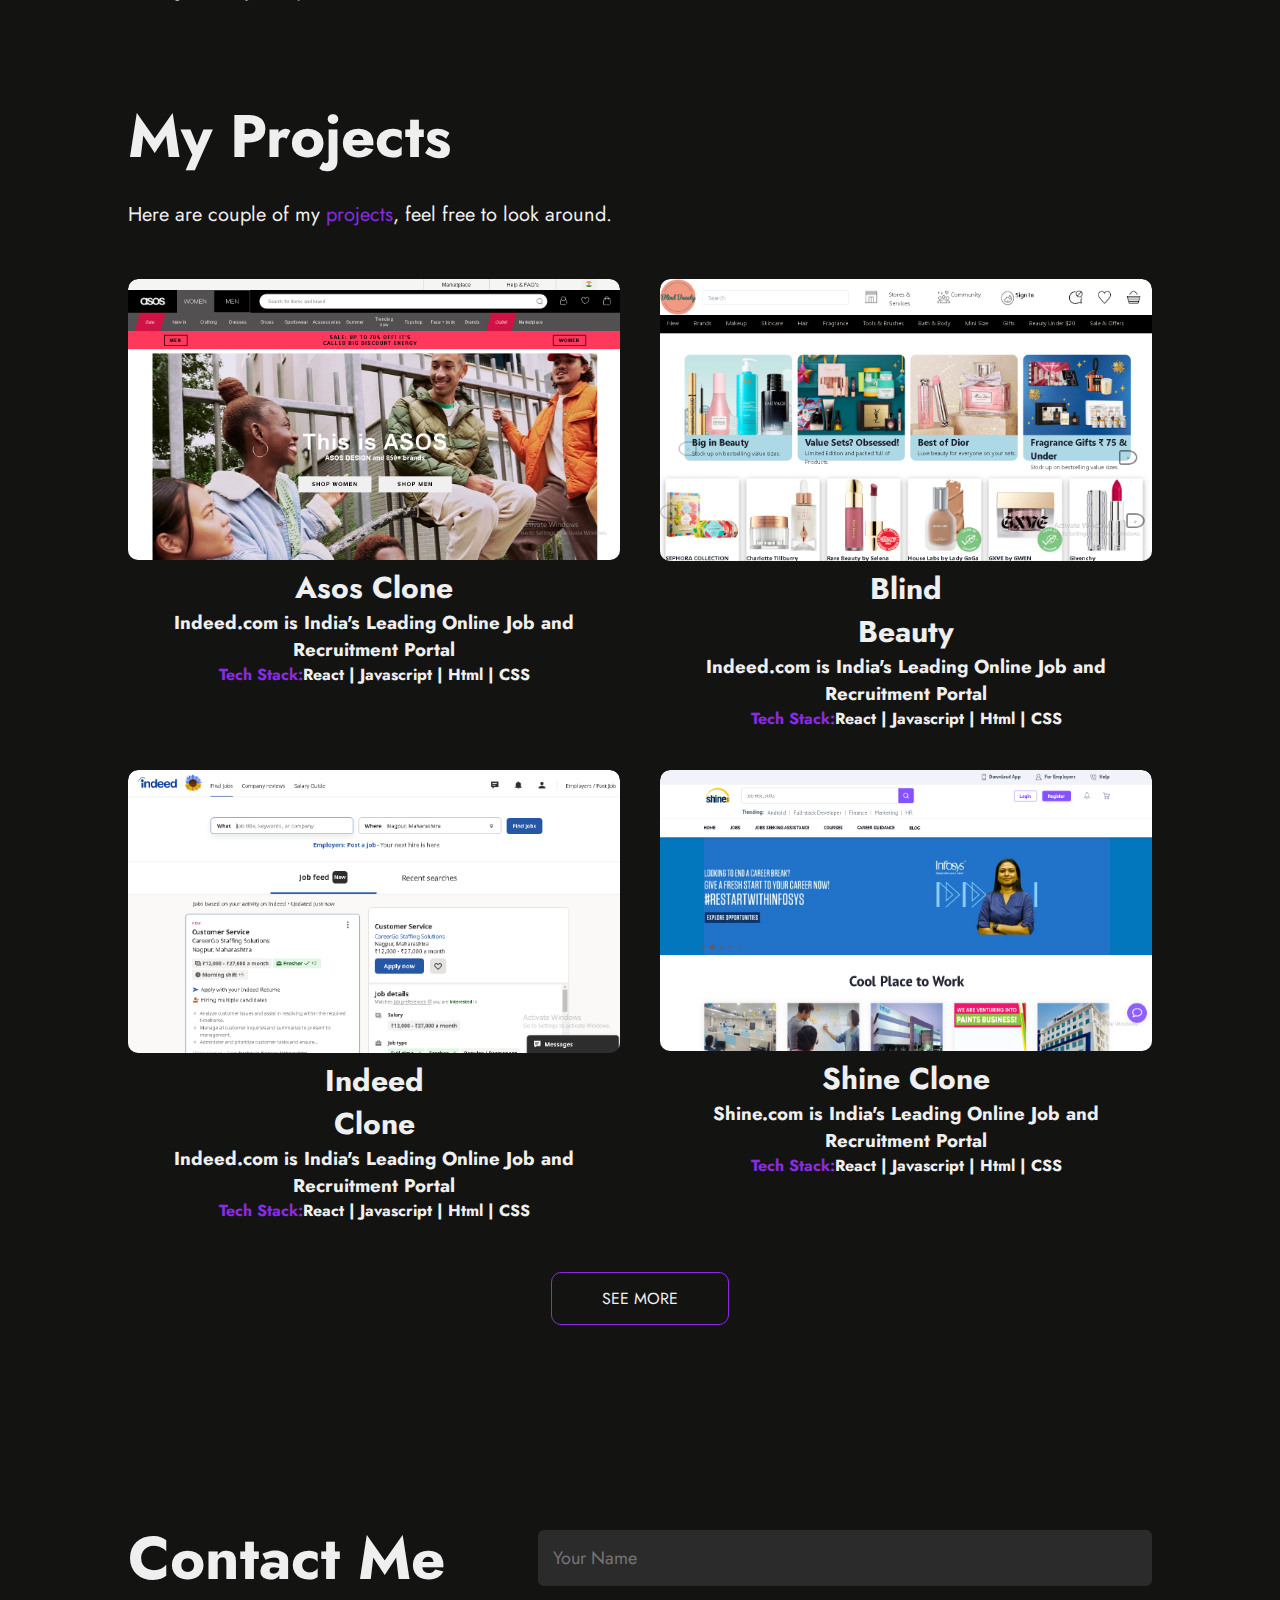
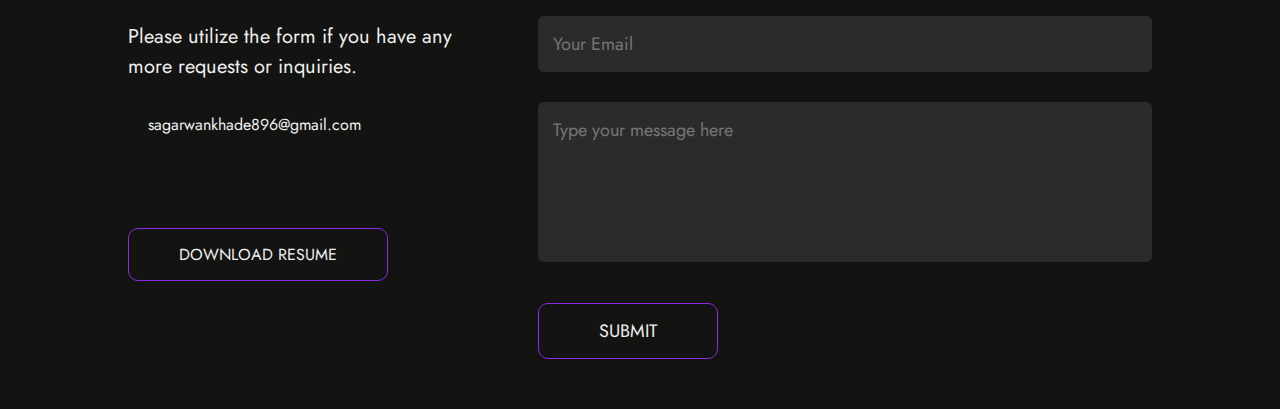
==== commit fe2962d1: "Coded" ====
--- a/index.html
+++ b/index.html
@@ -61,7 +61,7 @@
           <!-- <i class="fa-solid fa-code"></i> -->
           <h2>
             Hi, my name is <br />
-            <h1>Sagar A Wankhade</h1>
+            <h1>Sagar Wankhade</h1>
           </h2>
 
           <h2 class="slide_text">Full-Stack Web Developer</h2>
@@ -81,6 +81,7 @@
         <div class="row">
           <div class="about__col-1">
             <a href="#services">
+              <h6 id="avatar"></h6>
               <img
                 class="about__picture"
                 src="https://avatars.githubusercontent.com/u/105979852?v=4"
@@ -91,25 +92,18 @@
             <h2 class="about__title">About Me</h2>
             
             <p>
-             Sagar Sagar Sagar Sagar Sagar Sagar Sagar Sagar Sagar Sagar
-              Sagar Sagar Sagar Sagar Sagar Sagar Sagar Sagar Sagar Sagar
-              Sagar Sagar Sagar Sagar
-              <span>problem-solver</span>, an Sagar Sagar, and I pay
-              close attention to details.
+
+             Enthusiastic Full-Stack Developer with more than <span>1500+ hours</span> of coding and <span>1200+ hours</span> of DSA hands on practice.
+             Like to solve Data Structure and Algorithims problems. 
             </p>
             <br />
             <p>
-              Working on challenging projects with inspiring individuals and
-              being interested in the entire frontend spectrum.
+              Looking forward to work with an organisation where I can enhance my skills as a developer.
             </p>
             <br />
-            <p>
-              I like to Sagar Sagar and I am anSagar Sagar and TV series fan.
-              <span>Sagar Sagar</span> is what <span>matters most</span> to me as a
-              Sagar Sagar and Sagar Sagar
-            </p>
-
-            <a href="#contact" class="portfolio__btn"
+            
+
+            <a id="somethingSpecial" href="#contact" class="portfolio__btn"
               >Let's Make Something Special</a
             >
           </div>
@@ -119,12 +113,57 @@
     <!-- Services Section -->
     <section id="services">
       <div class="container">
+        <h6></h6>
         <h2 class="about__title">My Skills</h2>
         <div id="servicesDiv" class="services__list">
           
         </div>
       </div>
     </section>
+
+    <!-- GitStatistics Section -->
+    <section id="statistics">
+      <div class="container">
+        <h6></h6>
+        <h2 class="about__title">My Statistics</h2>
+        <div class="statsIMG">
+          <img src="/GitStats.png" alt="">
+          <img src="/GitLang.png" alt="">
+        </div>
+      </div>
+    </section>
+
+    <!-- GitCalender Section -->
+    <section id="caldender">
+      <div class="container">
+        <h6></h6>
+        <h2 class="about__title">My Calender</h2>
+        <script
+  src="https://unpkg.com/github-calendar@latest/dist/github-calendar.min.js">
+</script>
+<link
+  rel="stylesheet"
+  href="https://unpkg.com/github-calendar@latest/dist/github-calendar-responsive.css"
+/>
+<div class="calendar" 
+
+ id="gitCalender">
+    Loading the data just for you.
+</div>
+<script>
+    GitHubCalendar(".calendar", "sagar1079", { responsive: true });
+
+    const username="sagar1079"
+
+    GitHubCalendar(".calendar", "sagar1079", {
+       proxy (username) {
+         return fetch(`https://your-proxy.com/github?user=${username}`)
+       }
+    }).then(r => r.text())
+</script>
+      </div>
+    </section>
+
     <!-- Portfolio Section -->
     <section id="portfolio">
       <div class="container">
@@ -135,65 +174,87 @@
         </p>
         <div class="portfolio__worklist">
 
-          <div class="portfolio__worklist-work">
-            <img src="asos.png" alt="Asos" />
-            <div class="portfolio__worklist-layer">
-              <h3>Asos Clone Project</h3>
-              <p>An e-commerce clothing website.</p>
-              <div style="display: flex;gap: 25px">
-                <a href="https://github.com/Sagar1079/asos_project/" target="_blank"
-                ><i class="fa-brands fa-github"></i
-              ></a><a href="https://stirring-marzipan-5d4585.netlify.app/" target="_blank"
-                ><i class="fa-solid fa-arrow-up-right-from-square"></i
-              ></a>
-            </div>  
-            </div>
-          </div>
-
-          <div class="portfolio__worklist-work">
-            <img src="blindBeauty.png" alt="Blind Beauty" />
-            <div class="portfolio__worklist-layer">
-              <h3>Blind Beauty Project</h3>
-              <p>An e-commerce beauty and fashion website.</p>
-              <div style="display: flex;gap: 25px">
-                <a href="https://github.com/Sagar1079/legit-dust-8169" target="_blank"
-                ><i class="fa-brands fa-github"></i
-              ></a><a href="https://cute-clafoutis-8268f6.netlify.app/" target="_blank"
-                ><i class="fa-solid fa-arrow-up-right-from-square"></i
-              ></a>
-            </div>  
-            </div>
-          </div>
-
-          <div class="portfolio__worklist-work">
-            <img src="indeed.png" alt="Indeed" />
-            <div class="portfolio__worklist-layer">
-              <h3>Hair Salon Project</h3>
-              <p>Modern Hair Salon website.</p>
-              <div style="display: flex;gap: 25px">
-                <a href="https://github.com/Sagar1079/right-chickens-9363" target="_blank"
-                ><i class="fa-brands fa-github"></i
-              ></a><a href="https://strong-rolypoly-7a7c64.netlify.app" target="_blank"
-                ><i class="fa-solid fa-arrow-up-right-from-square"></i
-              ></a>
-            </div>  
-            </div>
-          </div>
-
+          
+
+          <div class="individualProjects">
+            <div class="portfolio__worklist-work">
+              <img src="asos.png" alt="Shine" />
+              <div class="portfolio__worklist-layer">
+                <h2>Asos Clone</h2>
+              </div>
+            </div>
+            <div class="projectIcons">
+              <a href="https://github.com/Sagar1079/asos_project" target="_blank"
+              ><i class="fa-brands fa-github"></i
+            ></a><h1>Asos Clone</h1><a href="https://stirring-marzipan-5d4585.netlify.app" target="_blank"
+              ><i class="fa-solid fa-arrow-up-right-from-square"></i
+            ></a>
+          </div>
+            <h3>Indeed.com is India's Leading Online Job and Recruitment Portal</h3>
+            <h4><span>Tech Stack:</span>React | Javascript | Html | CSS</h4>
+          </div>
+
+
+
+          <div class="individualProjects">
+            <div class="portfolio__worklist-work">
+              <img src="blindBeauty.png" alt="Shine" />
+              <div class="portfolio__worklist-layer">
+                <h2>Blind Beauty</h2>
+              </div>
+            </div>
+            <div class="projectIcons">
+              <a href="https://github.com/Sagar1079/legit-dust-8169" target="_blank"
+              ><i class="fa-brands fa-github"></i
+            ></a><h1>Blind Beauty</h1><a href="https://cute-clafoutis-8268f6.netlify.app" target="_blank"
+              ><i class="fa-solid fa-arrow-up-right-from-square"></i
+            ></a>
+          </div>
+            <h3>Indeed.com is India's Leading Online Job and Recruitment Portal</h3>
+            <h4><span>Tech Stack:</span>React | Javascript | Html | CSS</h4>
+          </div>
+
+
+
+          <div class="individualProjects">
+            <div class="portfolio__worklist-work">
+              <img src="indeed.png" alt="Shine" />
+              <div class="portfolio__worklist-layer">
+                <h2>Indeed Clone</h2>
+              </div>
+            </div>
+            <div class="projectIcons">
+              <a href="https://github.com/Sagar1079/right-chickens-9363" target="_blank"
+              ><i class="fa-brands fa-github"></i
+            ></a><h1>Indeed Clone</h1><a href="https://strong-rolypoly-7a7c64.netlify.app" target="_blank"
+              ><i class="fa-solid fa-arrow-up-right-from-square"></i
+            ></a>
+          </div>
+            <h3>Indeed.com is India's Leading Online Job and Recruitment Portal</h3>
+            <h4><span>Tech Stack:</span>React | Javascript | Html | CSS</h4>
+          </div>
+
+          
+          
+          <div class="individualProjects">
           <div class="portfolio__worklist-work">
             <img src="shine.png" alt="Shine" />
             <div class="portfolio__worklist-layer">
-              <h3>Shine Clone Project</h3>
-              <p>Online Job and Recruitment Portal</p>
-              <div style="display: flex;gap: 25px">
-                <a href="https://github.com/Sagar1079/massive-things-7112" target="_blank"
-                ><i class="fa-brands fa-github"></i
-              ></a><a href="https://bright-manatee-d1b8be.netlify.app" target="_blank"
-                ><i class="fa-solid fa-arrow-up-right-from-square"></i
-              ></a>
-            </div>  
-            </div>
-          </div>
+              <h2>Shine Clone</h2>
+            </div>
+          </div>
+          <div class="projectIcons">
+            <a href="https://github.com/Sagar1079/massive-things-7112" target="_blank"
+            ><i class="fa-brands fa-github"></i
+          ></a><h1>Shine Clone</h1><a href="https://bright-manatee-d1b8be.netlify.app" target="_blank"
+            ><i class="fa-solid fa-arrow-up-right-from-square"></i
+          ></a>
+        </div>
+          <h3>Shine.com is India's Leading Online Job and Recruitment Portal</h3>
+          <h4><span>Tech Stack:</span>React | Javascript | Html | CSS</h4>
+        </div>
+
+          
       </div>
       <a
           href="https://github.com/sagar1079"
@@ -205,13 +266,13 @@
     <!-- Contact Section -->
     <section id="contact">
       <div class="container">
-        <div class="row">
+        <div id="contactDetails" class="row">
           <div class="contact__left">
-            <h2 class="about__title">Contact Me</h2>
+           
+            <h2 id="contactMe" class="about__title">Contact Me</h2>
             <p>
-              <span>Freelance jobs</span> appeal to me, especially those
-              involving ambitious or sizable tasks. Please utilize the form if
-              you have any more requests or inquiries, though.
+             Please utilize the form if
+              you have any more requests or inquiries.
             </p>
             <a
               class="contact__email"
@@ -249,7 +310,7 @@
                 name="Message"
                 cols="20"
                 rows="5"
-                placeholder="Currently disabled, contact directly via email"
+                placeholder="Type your message here"
               ></textarea>
               <button type="submit" class="portfolio__btn contact__btn">
                 Submit
--- a/style.css
+++ b/style.css
@@ -62,7 +62,7 @@
   nav {
     display: flex;
     align-items: center;
-    justify-content: space-between;
+    justify-content: space-around;
     flex-wrap: wrap;
   
     position: fixed;
@@ -254,12 +254,34 @@
   /* My Service Section */
   #services {
     padding: 30px 0;
-  }
+    margin-top: -60px;
+  }
+  #services h6{margin-bottom: 10px;}
+
+  #mySkills{
+    margin-bottom:-500px;
+  }
+  #statistics img{
+    width: 400px;
+  }
+  
+  .calendar div span{
+       color: whitesmoke
+  }
+  .statsIMG{
+    margin-top: 25px;
+    display: flex;gap: 10px;}
+
+    #gitCalender{
+      margin-top: 25px;
+    }
+
   .services__list {
     display: grid;
-    grid-template-columns: repeat(auto-fit, minmax(200px, 1fr));
+    grid-template-columns: repeat(4 ,1fr);
     gap: 40px;
-    margin-top: 50px;
+    max-width: fit-content;
+    margin-top: 40px;
   }
   .services__list div {
     background-color: #2c2b2c;
@@ -276,6 +298,10 @@
     font-weight: 500;
     margin-bottom: 20px;
   }
+  .services__list img{
+    height: 50px;
+  }
+
   .services__list div a {
     text-decoration: none;
     color: #efefef;
@@ -305,11 +331,12 @@
   }
   .portfolio__worklist {
     display: grid;
-    grid-template-columns: repeat(auto-fit, minmax(250px, 1fr));
+    grid-template-columns: repeat(auto-fit, minmax(380px, 1fr));
     gap: 40px;
     margin-top: 50px;
   }
   .portfolio__worklist-work {
+    height: fit-content;
     border-radius: 10px;
     position: relative;
     overflow: hidden;
@@ -385,9 +412,24 @@
     background-color: #8a2be2;
     transition: all ease-in-out 0.5s;
   }
+  .projectIcons {
+    display: flex;
+    gap: 10px; 
+    width: 80%; 
+    margin: auto;
+  }
+  .projectIcons i{
+    font-size: 50px;
+  }
+  .projectIcons h1{
+    font-size: 30px;
+  }
   /* Contact Section */
   #contact span {
     color: #8a2be2;
+  }
+  #contactDetails{
+     margin-top: 50px;
   }
   .contact__left {
     flex-basis: 35%;
@@ -477,41 +519,68 @@
     display: none;
     cursor: pointer;
   }
+  .individualProjects{
+    text-align: center;
+    align-items: center;
+    justify-content: center;
+  }
+  .individualProjects a{
+    margin: auto;
+    width: 100px;
+  }
+ 
   
-  @media only screen and (max-width: 769px) {
+  @media only screen and (min-width:426px) and (max-width: 768px) {
     .express-next{ margin-top: -25px}
     #nameSagar{
       margin-top: 60px;
     }
     #nameSagar h1{
-      font-size: 76px;
+      font-size: 70px;
     }
     #nameSagar h2{
-      font-size: 45px;
+      font-size: 40px;
+    }
+    #somethingSpecial{
+      margin-top: 0px;
     }
     #about {
-      margin-top: 140px;
-      margin-bottom: 150px;
+      margin-top: 25px;
+      margin-bottom: 0px;
   }
   nav { padding-left:40px ;}
-  
+
+  #portfolio{
+    margin-top: -30px;
+    margin-bottom: -100px;
+  }
+  #contactMe{
+    font-size: 40px;
+  }
   .services__list {
     grid-template-columns: repeat(4, 1fr);
-    gap: 5px;
-  }
+    gap: 25px;
+  }
+  .services__list h3{
+     font-size: 25px;
+  }
+  .services__list img{margin-top: 10px;}
   .services__list div{
-    width: 160px;
-    height: 170px;
-    font-size: 16px;
+    width: 140px;
+    height: 150px;
     text-align: center;
     justify-content: center;
     padding: 0px;
   }
+  #statistics img{
+    width: 300px;
+  }
   }
   
-  @media only screen and (max-width: 426px) {
-    #nameSagar h1{font-size: 40px;}
+  @media only screen and (max-width: 425px) {
+    #nameSagar h1{font-size: 42px;}
     #nameSagar h2{font-size: 21px;}
+    
     nav {
       padding-left: 20px;
       padding-right: 20px;
@@ -575,12 +644,17 @@
       cursor: pointer;
     }
     /* Media Queries About */
+    
     #about {
       padding: 10px;
-      margin-top: -110px;
+      margin-top: 0px;
+      margin-bottom: 0px;
     }
     #about .portfolio__btn {
       padding: 10px 10px;
+    }
+    #avatar{
+      margin-bottom: 50px;
     }
     .about__picture {
       /* width: 100%; */
@@ -604,13 +678,16 @@
       flex-basis: 100%;
     }
     #services {
-      margin-top: 550px;
-      margin-bottom: -100px;
+      margin-top: 300px;
+      margin-bottom: -30px;
     }
     .services__list {
       grid-template-columns: repeat(4, 1fr);
       gap: 10px;
       
+    }
+    #portfolio{
+      margin-bottom: -150px;
     }
     .services__list div{
      
@@ -626,36 +703,44 @@
     .services__list div h3{
       font-size: 13px;
     }
+    .statsIMG{display: flex; flex-direction: column;gap: 10px;}
+    .express-next{ margin-top: -20px}
+  }
   
-    .express-next{ margin-top: -20px}
-  }
-  
-  @media only screen and (max-width: 376px) {
+  @media only screen and (max-width: 375px) {
     #nameSagar h1{font-size: 37px;}
     #nameSagar h2{font-size: 21px;}
     #services {
-      margin-top: 540px;
+      margin-top: 340px;
+      margin-bottom: 30px;
     }
     #servicesDiv{
-      margin-bottom: 0px;
       margin-top: 10px;}
+
       .contact__left{
-        margin-top: -100px;
+        margin-top: 00px;
       }
   }
   
   @media only screen and (max-width: 321px) {
     #nameSagar h1{font-size: 32px;}
-    #nameSagar h2{font-size: 21px;}
+    #nameSagar h2{font-size: 19px;}
     #footer{width: 100%;
       background-color: #2c2b2c;
     }
     #services {
-      margin-top: 640px;
+      margin-top: 340px;
     }
     .services__list {
       grid-template-columns: repeat(4, 1fr);
-      gap: 5px;
+      gap: 15px;
+    }
+    .services__list div img{
+      margin-top: 10px;
+      height: 30px;
+    }
+    .services__list div{
+      width: 60px;
     }
    
-  }  +  }